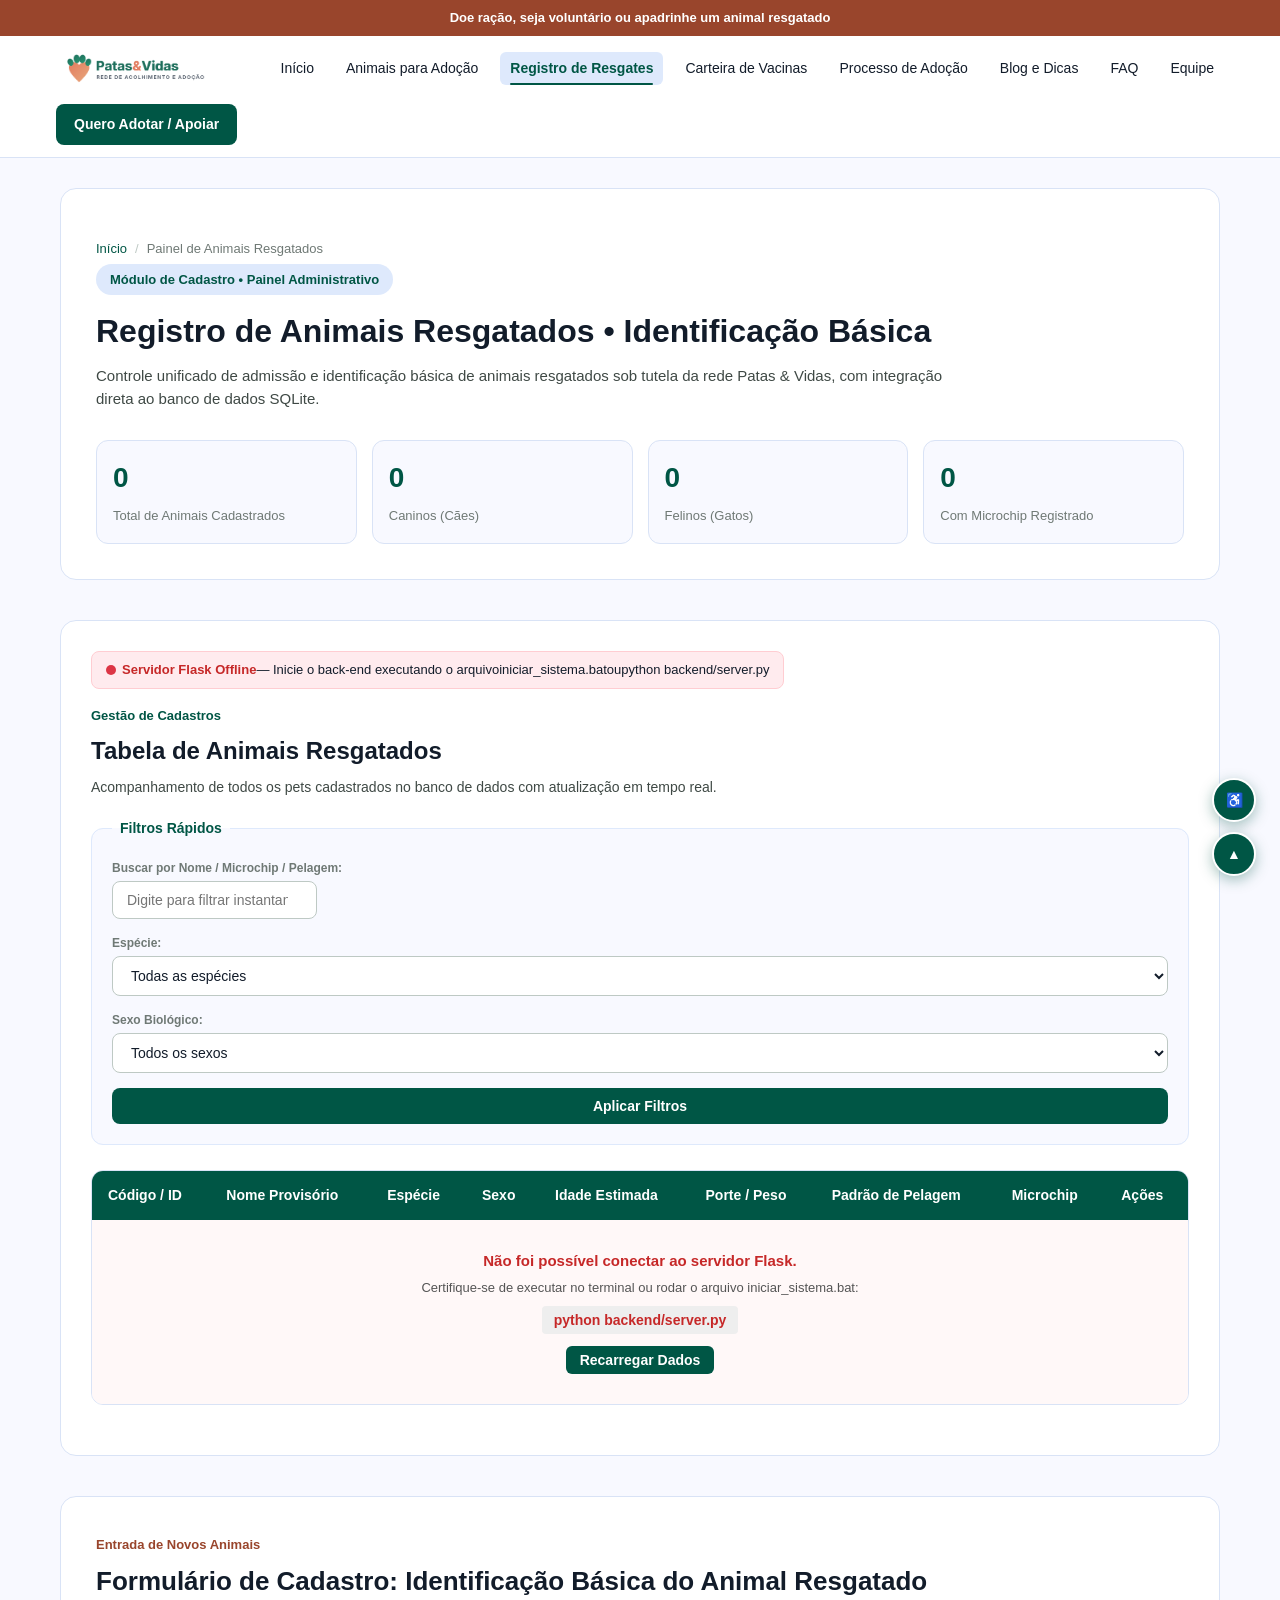
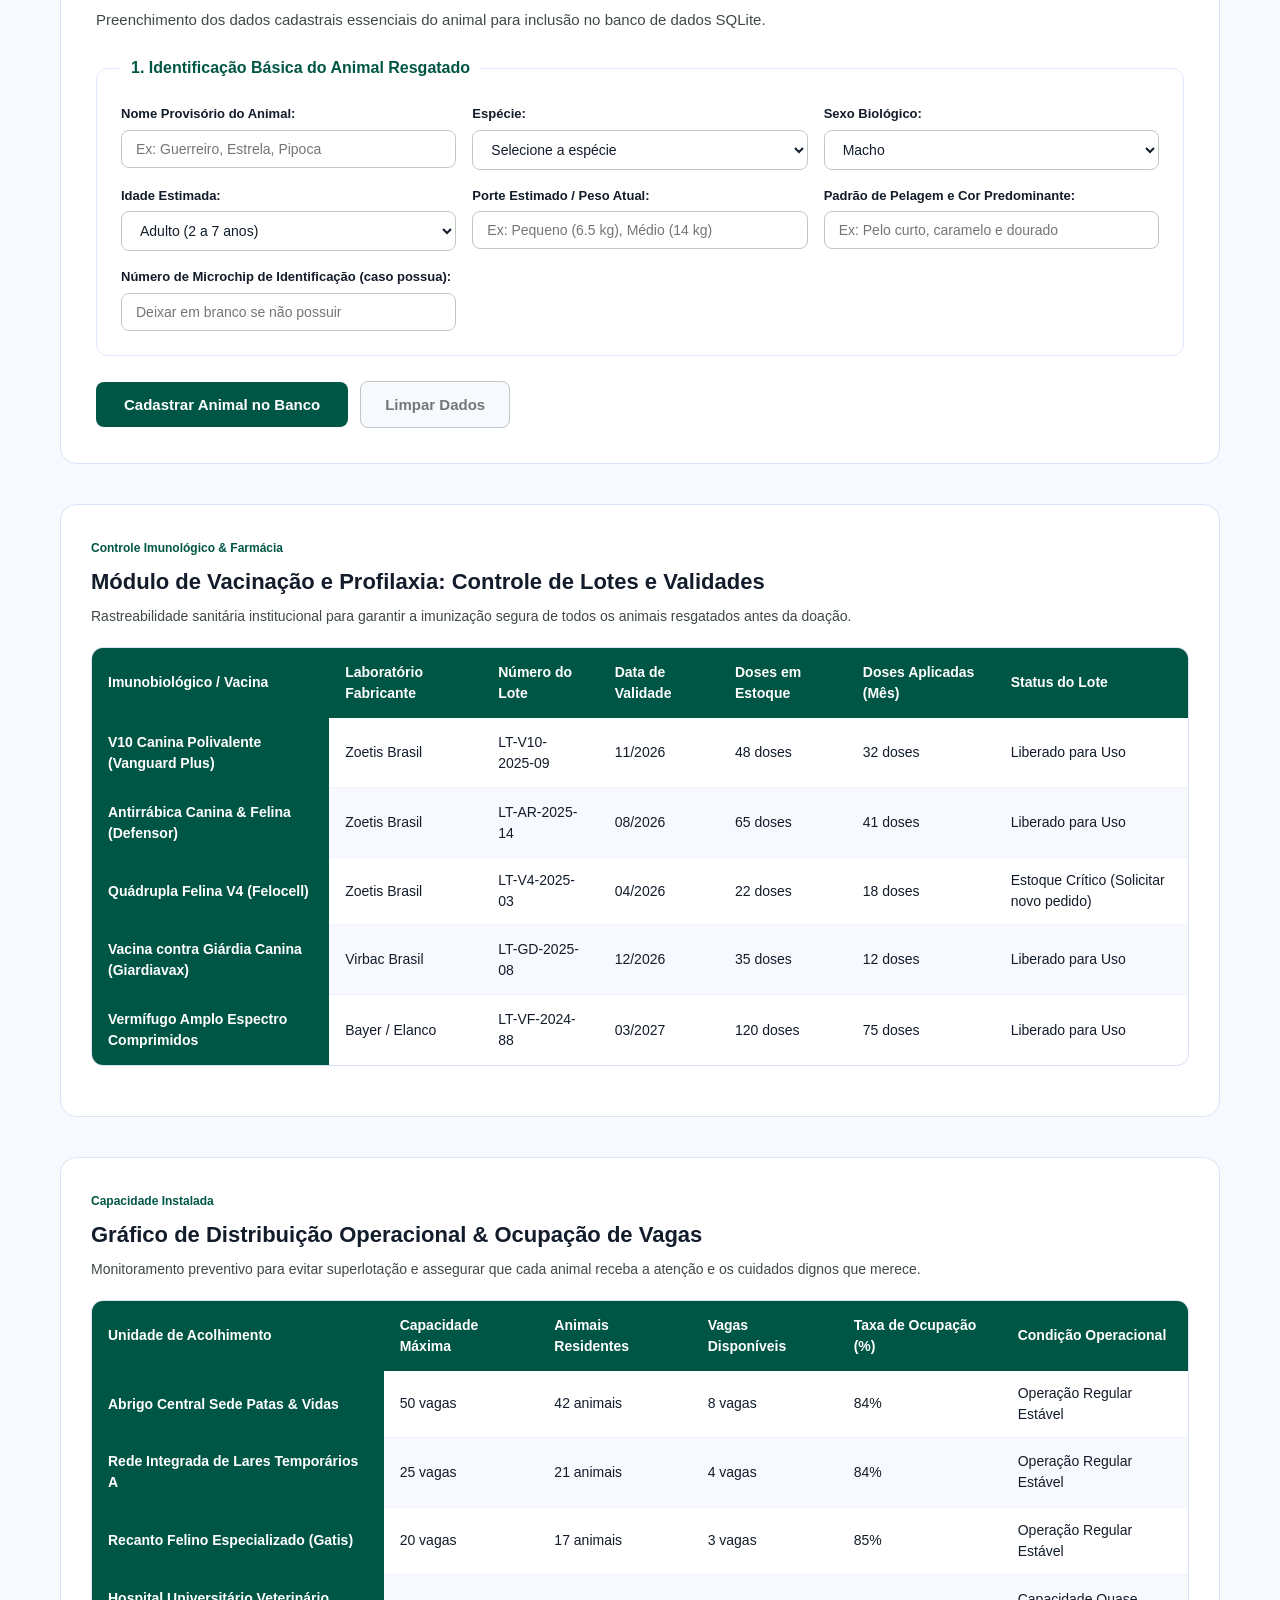
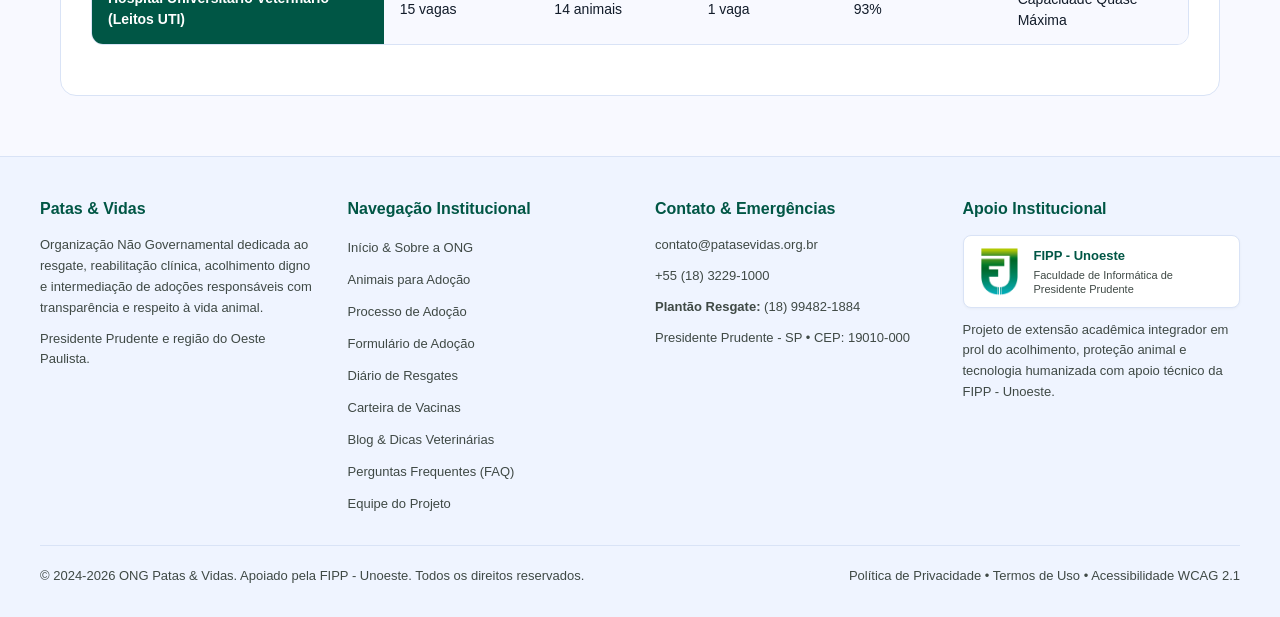
==== frontend/pages/registro.html @ e4a13ff6 "first commit" ====
<!DOCTYPE html>
<html lang="pt-br">
<head>
    <meta charset="UTF-8">
    <meta name="viewport" content="width=device-width, initial-scale=1.0">
    <title>Patas & Vidas - Registro de Animais Resgatados</title>
    <meta name="description" content="Painel de controle e cadastro de identificação básica de animais resgatados.">
    <meta name="authors" content="Gabryel Gomes Cerqueira - Murilo Lemos Marques de Souza - Alexander Kenji Kurata Leirião - Pedro Henrique Andrade Santos">
    <link rel="icon" type="image/svg+xml" href="../assets/img/svg/favicon.svg">
    <link rel="stylesheet" href="../global.css">
    <link rel="stylesheet" href="../styles/registro.css">
    <link rel="stylesheet" href="../styles/interativo.css">
</head>
<body>
    <header>
        <div>
            <p>Doe ração, seja voluntário ou apadrinhe um animal resgatado</p>
        </div>
        <nav>
            <a href="../principal.html">
                <img src="../assets/img/logo.png" alt="Patas & Vidas">
            </a>
            <ul>
                <li><a href="../principal.html">Início</a></li>
                <li><a href="adocao.html">Animais para Adoção</a></li>
                <li><a href="registro.html">Registro de Resgates</a></li>
                <li><a href="carteiravacina.html">Carteira de Vacinas</a></li>
                <li><a href="processoadocao.html">Processo de Adoção</a></li>
                <li><a href="blogdicas.html">Blog e Dicas</a></li>
                <li><a href="FAQ.html">FAQ</a></li>
                <li><a href="equipe.html">Equipe</a></li>
            </ul>
            <a href="queradotar.html">Quero Adotar / Apoiar</a>
        </nav>
    </header>

    <main>
        <section class="hero-registro">
            <nav aria-label="Migalhas de pão">
                <ol>
                    <li><a href="../principal.html">Início</a></li>
                    <li aria-current="page">Painel de Animais Resgatados</li>
                </ol>
            </nav>
            <span>Módulo de Cadastro • Painel Administrativo</span>
            <h1>Registro de Animais Resgatados • Identificação Básica</h1>
            <p>Controle unificado de admissão e identificação básica de animais resgatados sob tutela da rede Patas &amp; Vidas, com integração direta ao banco de dados SQLite.</p>

            <div>
                <div>
                    <strong id="contador-total-animais">0</strong>
                    <span>Total de Animais Cadastrados</span>
                </div>
                <div>
                    <strong id="contador-caninos">0</strong>
                    <span>Caninos (Cães)</span>
                </div>
                <div>
                    <strong id="contador-felinos">0</strong>
                    <span>Felinos (Gatos)</span>
                </div>
                <div>
                    <strong id="contador-microchipados">0</strong>
                    <span>Com Microchip Registrado</span>
                </div>
            </div>
        </section>

        <section class="tabela-controle-animais">
            <div id="status-servidor-info" style="display:inline-flex; align-items:center; border:1px solid #d9e3f6; background:#f8f9ff; padding:8px 14px; border-radius:8px; font-size:13px; margin-bottom:14px;">
                <span style="display:inline-block; width:10px; height:10px; border-radius:50%; background:#f0ad4e; margin-right:6px;"></span>
                Conectando ao servidor Flask (http://127.0.0.1:8000)...
            </div>
            <br>
            <span>Gestão de Cadastros</span>
            <h2>Tabela de Animais Resgatados</h2>
            <p>Acompanhamento de todos os pets cadastrados no banco de dados com atualização em tempo real.</p>

            <form action="#" method="get" onsubmit="return false;">
                <fieldset>
                    <legend>Filtros Rápidos</legend>

                    <div>
                        <label for="busca-rapida-tabela">Buscar por Nome / Microchip / Pelagem:</label>
                        <input type="search" id="busca-rapida-tabela" placeholder="Digite para filtrar instantaneamente...">
                    </div>

                    <div>
                        <label for="filtro-especie-registro">Espécie:</label>
                        <select id="filtro-especie-registro" name="especie">
                            <option value="">Todas as espécies</option>
                            <option value="canino">Caninos</option>
                            <option value="felino">Felinos</option>
                            <option value="outra">Outras espécies</option>
                        </select>
                    </div>

                    <div>
                        <label for="filtro-sexo-registro">Sexo Biológico:</label>
                        <select id="filtro-sexo-registro" name="sexo">
                            <option value="">Todos os sexos</option>
                            <option value="macho">Macho</option>
                            <option value="femea">Fêmea</option>
                            <option value="indeterminado">Indeterminado</option>
                        </select>
                    </div>

                    <button type="submit" id="btn-aplicar-filtros">Aplicar Filtros</button>
                </fieldset>
            </form>

            <div class="tabela-container">
                <table>
                    <caption>Lista de Animais Resgatados - Tabela animais</caption>
                    <thead>
                        <tr>
                            <th scope="col">Código / ID</th>
                            <th scope="col">Nome Provisório</th>
                            <th scope="col">Espécie</th>
                            <th scope="col">Sexo</th>
                            <th scope="col">Idade Estimada</th>
                            <th scope="col">Porte / Peso</th>
                            <th scope="col">Padrão de Pelagem</th>
                            <th scope="col">Microchip</th>
                            <th scope="col">Ações</th>
                        </tr>
                    </thead>
                    <tbody id="tabela-animais-corpo">
                        <tr class="linha-vazia">
                            <td colspan="9" style="text-align: center; padding: 24px; color: #6f7975;">
                                Carregando dados do banco de dados SQLite...
                            </td>
                        </tr>
                    </tbody>
                </table>
            </div>
        </section>

        <section class="formulario-admissao-resgate">
            <span>Entrada de Novos Animais</span>
            <h2 id="titulo-formulario">Formulário de Cadastro: Identificação Básica do Animal Resgatado</h2>
            <p id="subtitulo-formulario">Preenchimento dos dados cadastrais essenciais do animal para inclusão no banco de dados SQLite.</p>

            <form id="form-resgate" action="#" method="post">
                <input type="hidden" id="resgate-id-edicao" name="id_edicao" value="">
                <fieldset>
                    <legend>1. Identificação Básica do Animal Resgatado</legend>

                    <div>
                        <label for="resgate-nome-provisorio">Nome Provisório do Animal:</label>
                        <input type="text" id="resgate-nome-provisorio" name="nome_provisorio" placeholder="Ex: Guerreiro, Estrela, Pipoca" required>
                    </div>

                    <div>
                        <label for="resgate-especie">Espécie:</label>
                        <select id="resgate-especie" name="especie" required>
                            <option value="">Selecione a espécie</option>
                            <option value="canino">Canina (Cão)</option>
                            <option value="felino">Felina (Gato)</option>
                            <option value="outra">Outra espécie silvestre/exótica</option>
                        </select>
                    </div>

                    <div>
                        <label for="resgate-sexo">Sexo Biológico:</label>
                        <select id="resgate-sexo" name="sexo" required>
                            <option value="macho">Macho</option>
                            <option value="femea">Fêmea</option>
                            <option value="indeterminado">Indeterminado (Avaliação pendente)</option>
                        </select>
                    </div>

                    <div>
                        <label for="resgate-idade-estimada">Idade Estimada:</label>
                        <select id="resgate-idade-estimada" name="idade_estimada" required>
                            <option value="lactente">Lactente / Neonato (0 a 2 meses)</option>
                            <option value="filhote">Filhote (2 a 6 meses)</option>
                            <option value="jovem">Jovem (6 meses a 1 ano e meio)</option>
                            <option value="adulto" selected>Adulto (2 a 7 anos)</option>
                            <option value="idoso">Idoso / Geriátrico (8 anos ou mais)</option>
                        </select>
                    </div>

                    <div>
                        <label for="resgate-porte">Porte Estimado / Peso Atual:</label>
                        <input type="text" id="resgate-porte" name="porte_peso" placeholder="Ex: Pequeno (6.5 kg), Médio (14 kg)" required>
                    </div>

                    <div>
                        <label for="resgate-pelagem">Padrão de Pelagem e Cor Predominante:</label>
                        <input type="text" id="resgate-pelagem" name="pelagem" placeholder="Ex: Pelo curto, caramelo e dourado" required>
                    </div>

                    <div>
                        <label for="resgate-microchip">Número de Microchip de Identificação (caso possua):</label>
                        <input type="text" id="resgate-microchip" name="microchip" placeholder="Deixar em branco se não possuir">
                    </div>
                </fieldset>

                <div class="botoes-formulario" style="display: flex; gap: 12px; align-items: center; flex-wrap: wrap; margin-top: 20px;">
                    <button type="submit" id="btn-submit-resgate">Cadastrar Animal no Banco</button>
                    <button type="reset" id="btn-limpar-resgate">Limpar Dados</button>
                    <button type="button" id="btn-cancelar-edicao" style="display: none; background: #c62828; color: #fff; border: none; padding: 10px 18px; border-radius: 6px; font-weight: 600; cursor: pointer;">Cancelar Alteração</button>
                </div>
            </form>
        </section>

        <section class="modulo-vacinacao-lotes">
            <span>Controle Imunológico &amp; Farmácia</span>
            <h2>Módulo de Vacinação e Profilaxia: Controle de Lotes e Validades</h2>
            <p>Rastreabilidade sanitária institucional para garantir a imunização segura de todos os animais resgatados antes da doação.</p>

            <div class="tabela-container">
                <table>
                    <caption>Inventário de Vacinas e Imunobiológicos em Estoque</caption>
                    <thead>
                        <tr>
                            <th scope="col">Imunobiológico / Vacina</th>
                            <th scope="col">Laboratório Fabricante</th>
                            <th scope="col">Número do Lote</th>
                            <th scope="col">Data de Validade</th>
                            <th scope="col">Doses em Estoque</th>
                            <th scope="col">Doses Aplicadas (Mês)</th>
                            <th scope="col">Status do Lote</th>
                        </tr>
                    </thead>
                    <tbody>
                        <tr>
                            <th scope="row">V10 Canina Polivalente (Vanguard Plus)</th>
                            <td>Zoetis Brasil</td>
                            <td>LT-V10-2025-09</td>
                            <td>11/2026</td>
                            <td>48 doses</td>
                            <td>32 doses</td>
                            <td>Liberado para Uso</td>
                        </tr>
                        <tr>
                            <th scope="row">Antirrábica Canina &amp; Felina (Defensor)</th>
                            <td>Zoetis Brasil</td>
                            <td>LT-AR-2025-14</td>
                            <td>08/2026</td>
                            <td>65 doses</td>
                            <td>41 doses</td>
                            <td>Liberado para Uso</td>
                        </tr>
                        <tr>
                            <th scope="row">Quádrupla Felina V4 (Felocell)</th>
                            <td>Zoetis Brasil</td>
                            <td>LT-V4-2025-03</td>
                            <td>04/2026</td>
                            <td>22 doses</td>
                            <td>18 doses</td>
                            <td>Estoque Crítico (Solicitar novo pedido)</td>
                        </tr>
                        <tr>
                            <th scope="row">Vacina contra Giárdia Canina (Giardiavax)</th>
                            <td>Virbac Brasil</td>
                            <td>LT-GD-2025-08</td>
                            <td>12/2026</td>
                            <td>35 doses</td>
                            <td>12 doses</td>
                            <td>Liberado para Uso</td>
                        </tr>
                        <tr>
                            <th scope="row">Vermífugo Amplo Espectro Comprimidos</th>
                            <td>Bayer / Elanco</td>
                            <td>LT-VF-2024-88</td>
                            <td>03/2027</td>
                            <td>120 doses</td>
                            <td>75 doses</td>
                            <td>Liberado para Uso</td>
                        </tr>
                    </tbody>
                </table>
            </div>
        </section>

        <section class="distribuicao-operacional">
            <span>Capacidade Instalada</span>
            <h2>Gráfico de Distribuição Operacional &amp; Ocupação de Vagas</h2>
            <p>Monitoramento preventivo para evitar superlotação e assegurar que cada animal receba a atenção e os cuidados dignos que merece.</p>

            <div class="tabela-container">
                <table>
                    <caption>Taxa de Ocupação por Unidade de Acolhimento</caption>
                    <thead>
                        <tr>
                            <th scope="col">Unidade de Acolhimento</th>
                            <th scope="col">Capacidade Máxima</th>
                            <th scope="col">Animais Residentes</th>
                            <th scope="col">Vagas Disponíveis</th>
                            <th scope="col">Taxa de Ocupação (%)</th>
                            <th scope="col">Condição Operacional</th>
                        </tr>
                    </thead>
                    <tbody>
                        <tr>
                            <th scope="row">Abrigo Central Sede Patas &amp; Vidas</th>
                            <td>50 vagas</td>
                            <td>42 animais</td>
                            <td>8 vagas</td>
                            <td>84%</td>
                            <td>Operação Regular Estável</td>
                        </tr>
                        <tr>
                            <th scope="row">Rede Integrada de Lares Temporários A</th>
                            <td>25 vagas</td>
                            <td>21 animais</td>
                            <td>4 vagas</td>
                            <td>84%</td>
                            <td>Operação Regular Estável</td>
                        </tr>
                        <tr>
                            <th scope="row">Recanto Felino Especializado (Gatis)</th>
                            <td>20 vagas</td>
                            <td>17 animais</td>
                            <td>3 vagas</td>
                            <td>85%</td>
                            <td>Operação Regular Estável</td>
                        </tr>
                        <tr>
                            <th scope="row">Hospital Universitário Veterinário (Leitos UTI)</th>
                            <td>15 vagas</td>
                            <td>14 animais</td>
                            <td>1 vaga</td>
                            <td>93%</td>
                            <td>Capacidade Quase Máxima</td>
                        </tr>
                    </tbody>
                </table>
            </div>
        </section>
    </main>

    <footer>
        <div>
            <div>
                <h3>Patas &amp; Vidas</h3>
                <p>Organização Não Governamental dedicada ao resgate, reabilitação clínica, acolhimento digno e intermediação de adoções responsáveis com transparência e respeito à vida animal.</p>
                <p>Presidente Prudente e região do Oeste Paulista.</p>
            </div>

            <div>
                <h4>Navegação Institucional</h4>
                <ul>
                    <li><a href="../principal.html">Início &amp; Sobre a ONG</a></li>
                    <li><a href="adocao.html">Animais para Adoção</a></li>
                    <li><a href="processoadocao.html">Processo de Adoção</a></li>
                    <li><a href="queradotar.html">Formulário de Adoção</a></li>
                    <li><a href="registro.html">Diário de Resgates</a></li>
                    <li><a href="carteiravacina.html">Carteira de Vacinas</a></li>
                    <li><a href="blogdicas.html">Blog &amp; Dicas Veterinárias</a></li>
                    <li><a href="FAQ.html">Perguntas Frequentes (FAQ)</a></li>
                    <li><a href="equipe.html">Equipe do Projeto</a></li>
                </ul>
            </div>

            <div>
                <h4>Contato &amp; Emergências</h4>
                <address>
                    <p><a href="mailto:contato@patasevidas.org.br">contato@patasevidas.org.br</a></p>
                    <p><a href="tel:+551832291000">+55 (18) 3229-1000</a></p>
                    <p><strong>Plantão Resgate:</strong> (18) 99482-1884</p>
                    <p>Presidente Prudente - SP • CEP: 19010-000</p>
                </address>
            </div>

            <div>
                <h4>Apoio Institucional</h4>
                <div class="footer-apoio">
                    <img src="../assets/img/fipp.png" alt="Logo FIPP - Unoeste" class="logo-fipp-footer">
                    <div class="footer-apoio-texto">
                        <strong>FIPP - Unoeste</strong>
                        <span>Faculdade de Informática de Presidente Prudente</span>
                    </div>
                </div>
                <p>Projeto de extensão acadêmica integrador em prol do acolhimento, proteção animal e tecnologia humanizada com apoio técnico da FIPP - Unoeste.</p>
            </div>
        </div>

        <div>
            <p>&copy; 2024-2026 ONG Patas &amp; Vidas. Apoiado pela FIPP - Unoeste. Todos os direitos reservados.</p>
            <p>Política de Privacidade • Termos de Uso • Acessibilidade WCAG 2.1</p>
        </div>
    </footer>

    <script src="../js/db.js"></script>
    <script src="../js/ui.js"></script>
    <script src="../js/main.js"></script>
    <script src="../js/registro.js"></script>
</body>
</html>
---- frontend/global.css ----
* {
  margin: 0;
  padding: 0;
  box-sizing: border-box;
  font-family: 'Plus Jakarta Sans', 'Inter', Arial, sans-serif;
}

body {
  background-color: #f8f9ff;
  color: #121c2a;
  line-height: 1.5;
  width: 100%;
  overflow-x: hidden;
}

img {
  max-width: 100%;
  height: auto;
  display: block;
}

a {
  color: #005645;
  text-decoration: none;
}

a:hover {
  text-decoration: underline;
}

.container {
  width: 100%;
  max-width: 1200px;
  margin: 0 auto;
  padding: 0 16px;
}

.aviso-topo, .racaoinicio, body > header > div:first-child {
  background-color: #99452c;
  color: #ffffff;
  text-align: center;
  padding: 8px 16px;
  font-size: 13px;
  font-weight: 600;
  width: 100%;
}

body > header {
  background-color: #ffffff;
  border-bottom: 1px solid #d9e3f6;
  width: 100%;
  position: relative;
  z-index: 50;
}

body > header nav, body > header .menu, .navegacao {
  display: flex;
  align-items: center;
  justify-content: space-between;
  width: 100%;
  max-width: 1200px;
  margin: 0 auto;
  padding: 12px 16px;
  gap: 15px;
  flex-wrap: wrap;
}

body > header img, .logo {
  max-height: 42px;
  width: auto;
  object-fit: contain;
}

body > header ul, body > header ol, .menu-lista {
  display: flex;
  list-style: none;
  gap: 12px;
  align-items: center;
  flex-wrap: wrap;
}

body > header ul li a, body > header ol li a, .menu-item {
  color: #121c2a;
  font-size: 14px;
  font-weight: 500;
  padding: 6px 10px;
  border-radius: 6px;
  display: inline-block;
}

body > header ul li a:hover, body > header ol li a:hover {
  color: #005645;
  text-decoration: none;
  background-color: #eff4ff;
}

body > header nav > a:last-child, .botao-destaque {
  background-color: #005645;
  color: #ffffff;
  padding: 10px 18px;
  border-radius: 8px;
  font-weight: 600;
  font-size: 14px;
  text-decoration: none;
  display: inline-block;
  white-space: nowrap;
}

body > header nav > a:last-child:hover, .botao-destaque:hover {
  background-color: #1e6f5c;
  text-decoration: none;
}

article header, section header {
  position: static;
  background: transparent;
  border: none;
  padding: 0;
  margin: 0 0 10px 0;
  z-index: auto;
}

nav[aria-label="Migalhas de pão"], .migalhas {
  padding: 15px 0 5px 0;
  width: 100%;
}

nav[aria-label="Migalhas de pão"] ol, .migalhas ol {
  display: flex;
  flex-wrap: wrap;
  list-style: none;
  gap: 8px;
  font-size: 13px;
  color: #6f7975;
}

nav[aria-label="Migalhas de pão"] li+li::before, .migalhas li+li::before {
  content: "/";
  margin-right: 8px;
  color: #bec9c4;
}

.botao, button {
  background-color: #005645;
  color: #ffffff;
  border: none;
  padding: 10px 20px;
  border-radius: 8px;
  font-size: 14px;
  font-weight: 600;
  cursor: pointer;
  text-decoration: none;
  display: inline-flex;
  align-items: center;
  justify-content: center;
  gap: 8px;
  max-width: 100%;
}

.botao:hover, button:hover {
  background-color: #1e6f5c;
  text-decoration: none;
}

.botao-laranja {
  background-color: #99452c;
  color: #ffffff;
}

.botao-laranja:hover {
  background-color: #762b14;
}

.botao-claro {
  background-color: #ffffff;
  color: #005645;
  border: 1px solid #005645;
}

.botao-claro:hover {
  background-color: #eff4ff;
}

.tag, .selo {
  display: inline-block;
  padding: 4px 10px;
  border-radius: 9999px;
  font-size: 12px;
  font-weight: 600;
}

.tag-verde {
  background-color: #a5f2d9;
  color: #002019;
}

.tag-laranja {
  background-color: #ffdbd1;
  color: #3b0900;
}

.tag-azul {
  background-color: #e6eeff;
  color: #121c2a;
}

.tag-cinza {
  background-color: #dee9fc;
  color: #121c2a;
}

.card {
  background-color: #ffffff;
  border: 1px solid #d9e3f6;
  border-radius: 12px;
  padding: 20px;
  width: 100%;
  max-width: 100%;
}

.grade {
  display: grid;
  grid-template-columns: repeat(auto-fit, minmax(280px, 1fr));
  gap: 20px;
  width: 100%;
}

.campo {
  display: flex;
  flex-direction: column;
  gap: 6px;
  margin-bottom: 16px;
  width: 100%;
}

.campo label {
  font-size: 14px;
  font-weight: 600;
  color: #121c2a;
}

.campo input, .campo select, .campo textarea, input[type="text"], input[type="email"], input[type="tel"], input[type="search"], select, textarea {
  padding: 10px 14px;
  border: 1px solid #bec9c4;
  border-radius: 8px;
  font-size: 14px;
  background-color: #ffffff;
  color: #121c2a;
  outline: none;
  max-width: 100%;
  box-sizing: border-box;
}

input:focus, select:focus, textarea:focus {
  border-color: #005645;
  box-shadow: 0 0 0 2px rgba(0, 86, 69, 0.2);
}

.tabela-container {
  overflow-x: auto;
  -webkit-overflow-scrolling: touch;
  margin: 20px 0;
  border: 1px solid #d9e3f6;
  border-radius: 12px;
  background-color: #ffffff;
  width: 100%;
  max-width: 100%;
}

table {
  width: 100%;
  border-collapse: collapse;
  text-align: left;
  font-size: 14px;
  min-width: 600px;
}

th {
  background-color: #005645;
  color: #ffffff;
  padding: 14px 16px;
  font-weight: 600;
}

td {
  padding: 12px 16px;
  border-bottom: 1px solid #eff4ff;
}

tr:last-child td {
  border-bottom: none;
}

tr:nth-child(even) td {
  background-color: #f8f9ff;
}

footer {
  background-color: #eff4ff;
  border-top: 1px solid #d9e3f6;
  padding: 40px 16px 20px;
  margin-top: 60px;
  color: #121c2a;
  width: 100%;
}

footer > div:first-child {
  display: flex;
  justify-content: space-between;
  flex-wrap: wrap;
  gap: 30px;
  max-width: 1200px;
  margin: 0 auto;
}

footer > div > div {
  flex: 1 1 240px;
  min-width: 240px;
}

footer h3, footer h4 {
  color: #005645;
  margin-bottom: 14px;
  font-size: 16px;
}

footer p {
  font-size: 13px;
  color: #3f4945;
  line-height: 1.6;
  margin-bottom: 10px;
}

footer ul {
  list-style: none;
  display: flex;
  flex-direction: column;
  gap: 8px;
}

footer a {
  color: #3f4945;
  text-decoration: none;
  font-size: 13px;
}

footer a:hover {
  color: #005645;
  text-decoration: underline;
}

footer address {
  font-style: normal;
}

footer form {
  display: flex;
  flex-direction: column;
  gap: 8px;
}

footer form input[type="email"] {
  width: 100%;
}

footer > div:last-child {
  max-width: 1200px;
  margin: 30px auto 0;
  padding-top: 20px;
  border-top: 1px solid #d9e3f6;
  text-align: center;
  font-size: 12px;
  color: #6f7975;
  display: flex;
  justify-content: space-between;
  flex-wrap: wrap;
  gap: 10px;
}

.footer-apoio {
  display: flex;
  align-items: center;
  gap: 12px;
  background-color: #ffffff;
  padding: 10px 14px;
  border-radius: 8px;
  border: 1px solid #d9e3f6;
  margin-bottom: 12px;
  box-shadow: 0 1px 3px rgba(0, 0, 0, 0.04);
}

.logo-fipp-footer {
  width: 44px;
  height: auto;
  max-height: 48px;
  object-fit: contain;
  flex-shrink: 0;
}

.footer-apoio-texto {
  display: flex;
  flex-direction: column;
  gap: 2px;
}

.footer-apoio-texto strong {
  color: #005645;
  font-size: 13px;
}

.footer-apoio-texto span {
  font-size: 11px;
  color: #3f4945;
  line-height: 1.3;
}

@media (max-width: 768px) {

  body > header nav,
  body > header .menu,
  .navegacao {
    flex-direction: column;
    align-items: center;
    gap: 12px;
    padding: 14px 16px;
  }

  body > header ul,
  body > header ol,
  .menu-lista {
    justify-content: center;
    gap: 6px 8px;
    width: 100%;
  }

  body > header ul li a,
  body > header ol li a,
  .menu-item {
    font-size: 13px;
    padding: 6px 10px;
    text-align: center;
  }

  body > header nav > a:last-child,
  .botao-destaque {
    width: 100%;
    text-align: center;
    margin-top: 4px;
  }

  footer {
    padding: 30px 16px 20px;
    margin-top: 40px;
  }

  footer > div:first-child {
    flex-direction: column;
    gap: 25px;
  }

  footer > div > div {
    min-width: 100%;
  }

  footer > div:last-child {
    flex-direction: column;
    align-items: center;
    text-align: center;
    gap: 8px;
  }
}

@media (max-width: 480px) {

  .aviso-topo,
  .racaoinicio,
  body > header > div:first-child {
    font-size: 11px;
    padding: 6px 10px;
    line-height: 1.3;
  }

  body > header ul,
  body > header ol,
  .menu-lista {
    gap: 4px;
  }

  body > header ul li a,
  body > header ol li a,
  .menu-item {
    font-size: 12px;
    padding: 5px 8px;
  }

  .container {
    padding: 0 12px;
  }

  .card {
    padding: 16px;
  }

  .grade {
    grid-template-columns: 1fr;
    gap: 16px;
  }

  .campo input,
  .campo select,
  .campo textarea {
    font-size: 14px;
    padding: 10px 12px;
  }

  .footer-apoio {
    flex-direction: column;
    text-align: center;
    align-items: center;
  }
}
---- frontend/styles/registro.css ----
@import "../global.css";

main {
  max-width: 1200px;
  margin: 30px auto;
  padding: 0 20px;
}

.hero-registro {
  background-color: #ffffff;
  border: 1px solid #d9e3f6;
  border-radius: 16px;
  padding: 35px;
  margin-bottom: 40px;
}

.hero-registro > span {
  display: inline-block;
  background-color: #dee9fc;
  color: #005645;
  padding: 6px 14px;
  border-radius: 9999px;
  font-size: 13px;
  font-weight: 600;
  margin-bottom: 12px;
}

.hero-registro h1 {
  font-size: 32px;
  color: #121c2a;
  margin-bottom: 10px;
}

.hero-registro > p {
  color: #3f4945;
  font-size: 15px;
  max-width: 850px;
  margin-bottom: 30px;
}

.hero-registro > div {
  display: grid;
  grid-template-columns: repeat(auto-fit, minmax(200px, 1fr));
  gap: 15px;
}

.hero-registro > div > div {
  background-color: #f8f9ff;
  border: 1px solid #d9e3f6;
  border-radius: 12px;
  padding: 16px;
}

.hero-registro > div strong {
  display: block;
  font-size: 28px;
  color: #005645;
  margin-bottom: 4px;
}

.hero-registro > div span {
  font-size: 13px;
  color: #6f7975;
  font-weight: 500;
}

.tabela-controle-animais {
  background-color: #ffffff;
  border: 1px solid #d9e3f6;
  border-radius: 16px;
  padding: 30px;
  margin-bottom: 40px;
}

.tabela-controle-animais > span {
  color: #005645;
  font-size: 13px;
  font-weight: 700;
}

.tabela-controle-animais > h2 {
  font-size: 24px;
  color: #121c2a;
  margin: 6px 0 8px 0;
}

.tabela-controle-animais > p {
  color: #3f4945;
  font-size: 14px;
  margin-bottom: 20px;
}

.tabela-controle-animais fieldset {
  background-color: #f8f9ff;
  border: 1px solid #dee9fc;
  border-radius: 12px;
  padding: 20px;
  display: grid;
  grid-template-columns: repeat(auto-fit, minmax(200px, 1fr)) auto;
  gap: 15px;
  align-items: flex-end;
  margin-bottom: 25px;
}

.tabela-controle-animais legend {
  font-size: 14px;
  font-weight: 700;
  color: #005645;
  padding: 0 8px;
}

.tabela-controle-animais label {
  font-size: 12px;
  font-weight: 600;
  color: #6f7975;
  margin-bottom: 4px;
  display: block;
}

.tabela-controle-animais select {
  width: 100%;
}

.tabela-controle-animais caption {
  display: none;
}

.tabela-controle-animais a {
  background-color: #eff4ff;
  color: #005645;
  padding: 6px 12px;
  border-radius: 6px;
  font-size: 12px;
  font-weight: 600;
  display: inline-block;
}

.tabela-controle-animais a:hover {
  background-color: #005645;
  color: #ffffff;
  text-decoration: none;
}

.btn-acao-editar:hover {
  filter: brightness(0.9);
  transform: translateY(-1px);
}

.btn-acao-excluir:hover {
  filter: brightness(0.85);
  transform: translateY(-1px);
}

.formulario-admissao-resgate {
  background-color: #ffffff;
  border: 1px solid #d9e3f6;
  border-radius: 16px;
  padding: 35px;
  margin-bottom: 40px;
}

.formulario-admissao-resgate > span {
  color: #99452c;
  font-size: 13px;
  font-weight: 700;
}

.formulario-admissao-resgate > h2 {
  font-size: 26px;
  color: #121c2a;
  margin: 6px 0 8px 0;
}

.formulario-admissao-resgate > p {
  color: #3f4945;
  font-size: 15px;
  margin-bottom: 25px;
}

.formulario-admissao-resgate fieldset {
  border: 1px solid #dee9fc;
  border-radius: 12px;
  padding: 24px;
  margin-bottom: 25px;
  display: grid;
  grid-template-columns: repeat(auto-fit, minmax(260px, 1fr));
  gap: 16px;
}

.formulario-admissao-resgate legend {
  font-size: 16px;
  font-weight: 700;
  color: #005645;
  padding: 0 10px;
}

.formulario-admissao-resgate label {
  display: block;
  font-size: 13px;
  font-weight: 600;
  color: #121c2a;
  margin-bottom: 6px;
}

.formulario-admissao-resgate input,
.formulario-admissao-resgate select,
.formulario-admissao-resgate textarea {
  width: 100%;
}

.formulario-admissao-resgate textarea {
  grid-column: 1 / -1;
}

.formulario-admissao-resgate form > div:last-child {
  display: flex;
  gap: 12px;
  margin-top: 10px;
}

.formulario-admissao-resgate button[type="submit"] {
  background-color: #005645;
  color: #ffffff;
  padding: 14px 28px;
  font-size: 15px;
  border-radius: 8px;
}

.formulario-admissao-resgate button[type="submit"]:hover {
  background-color: #1e6f5c;
}

.formulario-admissao-resgate button[type="reset"] {
  background-color: #f8f9ff;
  color: #6f7975;
  border: 1px solid #bec9c4;
  padding: 14px 24px;
  font-size: 15px;
  border-radius: 8px;
}

.formulario-admissao-resgate button[type="reset"]:hover {
  background-color: #dee9fc;
}

.modulo-vacinacao-lotes,
.distribuicao-operacional {
  background-color: #ffffff;
  border: 1px solid #d9e3f6;
  border-radius: 16px;
  padding: 30px;
  margin-bottom: 40px;
}

.modulo-vacinacao-lotes > span,
.distribuicao-operacional > span {
  font-size: 12px;
  color: #005645;
  font-weight: 700;
}

.modulo-vacinacao-lotes > h2,
.distribuicao-operacional > h2 {
  font-size: 22px;
  color: #121c2a;
  margin: 6px 0 8px 0;
}

.modulo-vacinacao-lotes > p,
.distribuicao-operacional > p {
  font-size: 14px;
  color: #3f4945;
  margin-bottom: 20px;
}

.modulo-vacinacao-lotes caption,
.distribuicao-operacional caption {
  display: none;
}

@media (max-width: 768px) {
  main {
    padding: 0 16px;
  }

  .hero-registro,
  .tabela-controle-animais,
  .formulario-admissao-resgate,
  .modulo-vacinacao-lotes,
  .distribuicao-operacional {
    padding: 20px 16px;
    margin-bottom: 25px;
  }

  .tabela-controle-animais fieldset {
    grid-template-columns: 1fr;
  }

  .tabela-controle-animais fieldset button {
    width: 100%;
  }

  .formulario-admissao-resgate fieldset {
    grid-template-columns: 1fr;
    padding: 16px;
  }

  .formulario-admissao-resgate form > div:last-child {
    flex-direction: column;
    width: 100%;
  }

  .formulario-admissao-resgate button[type="submit"],
  .formulario-admissao-resgate button[type="reset"] {
    width: 100%;
    text-align: center;
  }
}

@media (max-width: 480px) {
  main {
    padding: 0 12px;
  }

  .hero-registro > div {
    grid-template-columns: 1fr;
  }

  .hero-registro h1 {
    font-size: 24px;
  }

  .formulario-admissao-resgate > h2 {
    font-size: 22px;
  }
}
---- frontend/styles/interativo.css ----
.barra-acessibilidade-fixa {
  position: fixed;
  bottom: 24px;
  right: 24px;
  display: flex;
  flex-direction: column;
  gap: 10px;
  z-index: 999;
}

.btn-acessibilidade-item {
  width: 44px;
  height: 44px;
  border-radius: 50%;
  background-color: #005645;
  color: #ffffff;
  border: 2px solid #ffffff;
  box-shadow: 0 4px 14px rgba(0, 86, 69, 0.35);
  display: flex;
  align-items: center;
  justify-content: center;
  cursor: pointer;
  font-weight: 700;
  font-size: 14px;
  transition: transform 0.2s ease, background-color 0.2s ease, box-shadow 0.2s ease;
  position: relative;
  text-decoration: none;
}

.btn-acessibilidade-item:hover,
.btn-acessibilidade-item:focus-visible {
  transform: translateY(-3px) scale(1.05);
  background-color: #1e6f5c;
  box-shadow: 0 6px 18px rgba(0, 86, 69, 0.45);
  outline: none;
}

.btn-acessibilidade-item[data-tooltip]::before {
  content: attr(data-tooltip);
  position: absolute;
  right: 52px;
  top: 50%;
  transform: translateY(-50%);
  background-color: #121c2a;
  color: #ffffff;
  padding: 6px 10px;
  border-radius: 6px;
  font-size: 12px;
  font-weight: 500;
  white-space: nowrap;
  opacity: 0;
  pointer-events: none;
  transition: opacity 0.2s ease;
  box-shadow: 0 2px 8px rgba(0,0,0,0.2);
}

.btn-acessibilidade-item:hover[data-tooltip]::before,
.btn-acessibilidade-item:focus-visible[data-tooltip]::before {
  opacity: 1;
}

#btn-voltar-topo {
  opacity: 0;
  visibility: hidden;
  transition: opacity 0.3s ease, visibility 0.3s ease, transform 0.2s ease;
}

#btn-voltar-topo.visivel {
  opacity: 1;
  visibility: visible;
}

.painel-acessibilidade-opcoes {
  display: none;
  position: absolute;
  bottom: 54px;
  right: 0;
  background-color: #ffffff;
  border: 1px solid #d9e3f6;
  border-radius: 12px;
  box-shadow: 0 10px 30px rgba(18, 28, 42, 0.15);
  padding: 12px;
  width: 220px;
  flex-direction: column;
  gap: 8px;
}

.painel-acessibilidade-opcoes.aberto {
  display: flex;
}

.btn-opcao-acessibilidade {
  background-color: #f8f9ff;
  color: #121c2a;
  border: 1px solid #d9e3f6;
  padding: 8px 12px;
  border-radius: 8px;
  font-size: 13px;
  font-weight: 600;
  text-align: left;
  cursor: pointer;
  display: flex;
  align-items: center;
  gap: 8px;
  transition: background-color 0.2s;
}

.btn-opcao-acessibilidade:hover {
  background-color: #dee9fc;
  color: #005645;
}

body.alto-contraste {
  background-color: #0d131a !important;
  color: #f8f9ff !important;
}

body.alto-contraste header,
body.alto-contraste footer,
body.alto-contraste .card-animal,
body.alto-contraste .card-impacto,
body.alto-contraste .card-passo,
body.alto-contraste .card-depoimento,
body.alto-contraste article,
body.alto-contraste section,
body.alto-contraste .card-flutuante,
body.alto-contraste .painel-acessibilidade-opcoes {
  background-color: #17202c !important;
  color: #f8f9ff !important;
  border-color: #3f4945 !important;
}

body.alto-contraste a {
  color: #89d5be !important;
}

body.alto-contraste h1,
body.alto-contraste h2,
body.alto-contraste h3,
body.alto-contraste h4 {
  color: #ffffff !important;
}

body.alto-contraste p,
body.alto-contraste span,
body.alto-contraste dd,
body.alto-contraste dt,
body.alto-contraste label {
  color: #dee9fc !important;
}

body.alto-contraste input,
body.alto-contraste select,
body.alto-contraste textarea {
  background-color: #212c3b !important;
  color: #ffffff !important;
  border-color: #6f7975 !important;
}

body.alto-contraste table,
body.alto-contraste th,
body.alto-contraste td {
  border-color: #3f4945 !important;
  color: #f8f9ff !important;
}

body.alto-contraste thead th {
  background-color: #212c3b !important;
}

.btn-menu-mobile {
  display: none;
  background: transparent;
  border: none;
  cursor: pointer;
  padding: 8px;
  color: #121c2a;
}

.btn-menu-mobile span {
  display: block;
  width: 24px;
  height: 2.5px;
  background-color: #005645;
  margin: 5px 0;
  border-radius: 2px;
  transition: transform 0.3s ease, opacity 0.3s ease;
}

.btn-menu-mobile.aberto span:nth-child(1) {
  transform: translateY(7.5px) rotate(45deg);
}

.btn-menu-mobile.aberto span:nth-child(2) {
  opacity: 0;
}

.btn-menu-mobile.aberto span:nth-child(3) {
  transform: translateY(-7.5px) rotate(-45deg);
}

body > header ul li a.nav-ativo {
  background-color: #dee9fc;
  color: #005645;
  font-weight: 700;
  position: relative;
}

body > header ul li a.nav-ativo::after {
  content: "";
  position: absolute;
  bottom: 0;
  left: 10px;
  right: 10px;
  height: 2px;
  background-color: #005645;
  border-radius: 2px;
}

@media (max-width: 900px) {
  .btn-menu-mobile {
    display: block;
  }

  body > header nav {
    position: relative;
  }

  body > header ul {
    display: none;
    flex-direction: column;
    width: 100%;
    background-color: #ffffff;
    border-top: 1px solid #d9e3f6;
    padding: 16px 0;
    gap: 8px;
    align-items: stretch;
  }

  body > header ul.menu-aberto {
    display: flex;
    animation: slideDown 0.25s ease-out;
  }

  body > header ul li a {
    display: block;
    padding: 10px 16px;
  }
}

@keyframes slideDown {
  from { opacity: 0; transform: translateY(-10px); }
  to { opacity: 1; transform: translateY(0); }
}

.toast-container {
  position: fixed;
  top: 20px;
  right: 20px;
  display: flex;
  flex-direction: column;
  gap: 12px;
  z-index: 9999;
  pointer-events: none;
  max-width: 380px;
  width: calc(100% - 40px);
}

.toast {
  pointer-events: auto;
  background-color: #ffffff;
  color: #121c2a;
  border-left: 5px solid #005645;
  border-radius: 8px;
  padding: 14px 18px;
  box-shadow: 0 10px 25px rgba(0,0,0,0.12);
  display: flex;
  align-items: flex-start;
  gap: 12px;
  animation: toastEntrada 0.35s cubic-bezier(0.16, 1, 0.3, 1);
  transition: opacity 0.3s ease, transform 0.3s ease;
  position: relative;
  overflow: hidden;
}

.toast.toast-sucesso {
  border-left-color: #005645;
}

.toast.toast-erro {
  border-left-color: #ba1a1a;
}

.toast.toast-alerta {
  border-left-color: #99452c;
}

.toast.toast-info {
  border-left-color: #1e6f5c;
}

.toast-icone {
  font-size: 18px;
  line-height: 1;
}

.toast-conteudo {
  flex: 1;
}

.toast-titulo {
  font-weight: 700;
  font-size: 14px;
  margin-bottom: 3px;
  color: #121c2a;
}

.toast-mensagem {
  font-size: 13px;
  color: #3f4945;
  line-height: 1.4;
}

.toast-fechar {
  background: transparent;
  border: none;
  color: #6f7975;
  font-size: 16px;
  cursor: pointer;
  padding: 0;
  line-height: 1;
}

.toast-fechar:hover {
  color: #121c2a;
}

.toast-barra {
  position: absolute;
  bottom: 0;
  left: 0;
  height: 3px;
  background-color: currentColor;
  opacity: 0.25;
  width: 100%;
  animation: toastBarra linear forwards;
}

@keyframes toastEntrada {
  from { opacity: 0; transform: translateX(50px); }
  to { opacity: 1; transform: translateX(0); }
}

@keyframes toastBarra {
  from { width: 100%; }
  to { width: 0%; }
}

.modal-overlay {
  position: fixed;
  inset: 0;
  background-color: rgba(18, 28, 42, 0.65);
  backdrop-filter: blur(4px);
  z-index: 9998;
  display: flex;
  align-items: center;
  justify-content: center;
  padding: 16px;
  opacity: 0;
  visibility: hidden;
  transition: opacity 0.25s ease, visibility 0.25s ease;
}

.modal-overlay.ativo {
  opacity: 1;
  visibility: visible;
}

.modal-caixa {
  background-color: #ffffff;
  border-radius: 16px;
  box-shadow: 0 20px 40px rgba(0,0,0,0.2);
  max-width: 650px;
  width: 100%;
  max-height: 90vh;
  display: flex;
  flex-direction: column;
  overflow: hidden;
  transform: scale(0.95);
  transition: transform 0.25s cubic-bezier(0.16, 1, 0.3, 1);
}

.modal-overlay.ativo .modal-caixa {
  transform: scale(1);
}

.modal-cabecalho {
  padding: 20px 24px;
  border-bottom: 1px solid #d9e3f6;
  display: flex;
  align-items: center;
  justify-content: space-between;
  background-color: #f8f9ff;
}

.modal-cabecalho h3 {
  font-size: 18px;
  font-weight: 700;
  color: #005645;
  margin: 0;
}

.modal-btn-fechar {
  background: transparent;
  border: none;
  color: #6f7975;
  font-size: 24px;
  line-height: 1;
  cursor: pointer;
  padding: 4px 8px;
  border-radius: 6px;
  transition: background-color 0.2s;
}

.modal-btn-fechar:hover {
  background-color: #dee9fc;
  color: #121c2a;
}

.modal-corpo {
  padding: 24px;
  overflow-y: auto;
  font-size: 14px;
  line-height: 1.6;
  color: #3f4945;
}

.modal-rodape {
  padding: 16px 24px;
  border-top: 1px solid #d9e3f6;
  display: flex;
  justify-content: flex-end;
  gap: 12px;
  background-color: #f8f9ff;
}

.card-animal,
.lista-artigos article,
.tabela-controle-animais tbody tr {
  transition: opacity 0.3s ease, transform 0.3s ease;
}

.card-animal.oculto,
.lista-artigos article.oculto,
.tabela-controle-animais tbody tr.oculto,
.sanfona-duvidas details.oculto {
  display: none !important;
}

.filtro-contador-badge {
  display: inline-block;
  background-color: #dee9fc;
  color: #005645;
  padding: 4px 12px;
  border-radius: 9999px;
  font-size: 13px;
  font-weight: 600;
  margin-left: 10px;
}

.btn-favorito-pet {
  position: absolute;
  top: 12px;
  right: 12px;
  background-color: rgba(255, 255, 255, 0.9);
  border: 1px solid #d9e3f6;
  border-radius: 50%;
  width: 36px;
  height: 36px;
  display: flex;
  align-items: center;
  justify-content: center;
  cursor: pointer;
  font-size: 16px;
  color: #bec9c4;
  transition: transform 0.2s ease, color 0.2s ease, background-color 0.2s ease;
  z-index: 10;
}

.btn-favorito-pet:hover {
  transform: scale(1.15);
  background-color: #ffffff;
}

.btn-favorito-pet.favoritado {
  color: #ba1a1a;
  background-color: #ffffff;
  border-color: #ffdad6;
}

.tag-verde-pulsante {
  display: inline-flex;
  align-items: center;
  gap: 6px;
  background-color: #005645;
  color: #ffffff;
  padding: 4px 10px;
  border-radius: 9999px;
  font-size: 12px;
  font-weight: 700;
}

.tag-verde-pulsante::before {
  content: "";
  width: 8px;
  height: 8px;
  border-radius: 50%;
  background-color: #8df3ca;
  box-shadow: 0 0 0 0 rgba(141, 243, 202, 0.7);
  animation: pulsoVerde 1.8s infinite;
}

@keyframes pulsoVerde {
  0% { transform: scale(0.95); box-shadow: 0 0 0 0 rgba(141, 243, 202, 0.7); }
  70% { transform: scale(1); box-shadow: 0 0 0 8px rgba(141, 243, 202, 0); }
  100% { transform: scale(0.95); box-shadow: 0 0 0 0 rgba(141, 243, 202, 0); }
}

.barra-ocupacao-wrapper {
  display: flex;
  align-items: center;
  gap: 10px;
  width: 100%;
}

.barra-ocupacao-fundo {
  flex: 1;
  height: 10px;
  background-color: #dee9fc;
  border-radius: 9999px;
  overflow: hidden;
  position: relative;
}

.barra-ocupacao-progresso {
  height: 100%;
  border-radius: 9999px;
  transition: width 1s ease-out;
}

.barra-ocupacao-progresso.progresso-normal {
  background-color: #005645;
}

.barra-ocupacao-progresso.progresso-atencao {
  background-color: #99452c;
}

.barra-ocupacao-progresso.progresso-critico {
  background-color: #ba1a1a;
}

.porcentagem-texto {
  font-weight: 700;
  font-size: 13px;
  min-width: 38px;
}

mark.termo-destacado {
  background-color: #ffb5a0;
  color: #121c2a;
  border-radius: 2px;
  padding: 0 2px;
}

.carregando-spinner {
  display: inline-block;
  width: 18px;
  height: 18px;
  border: 2px solid rgba(255,255,255,0.3);
  border-radius: 50%;
  border-top-color: #ffffff;
  animation: girar 0.8s linear infinite;
}

@keyframes girar {
  to { transform: rotate(360deg); }
}

@media print {
  body > header,
  body > footer,
  .barra-acessibilidade-fixa,
  .toast-container,
  form,
  button,
  .botoes-hero,
  nav[aria-label="Migalhas de pão"] {
    display: none !important;
  }

  body {
    background-color: #ffffff !important;
    color: #000000 !important;
  }

  .carteira-impressao-area {
    border: 2px solid #005645 !important;
    padding: 20px !important;
    border-radius: 8px !important;
    page-break-inside: avoid;
  }
}
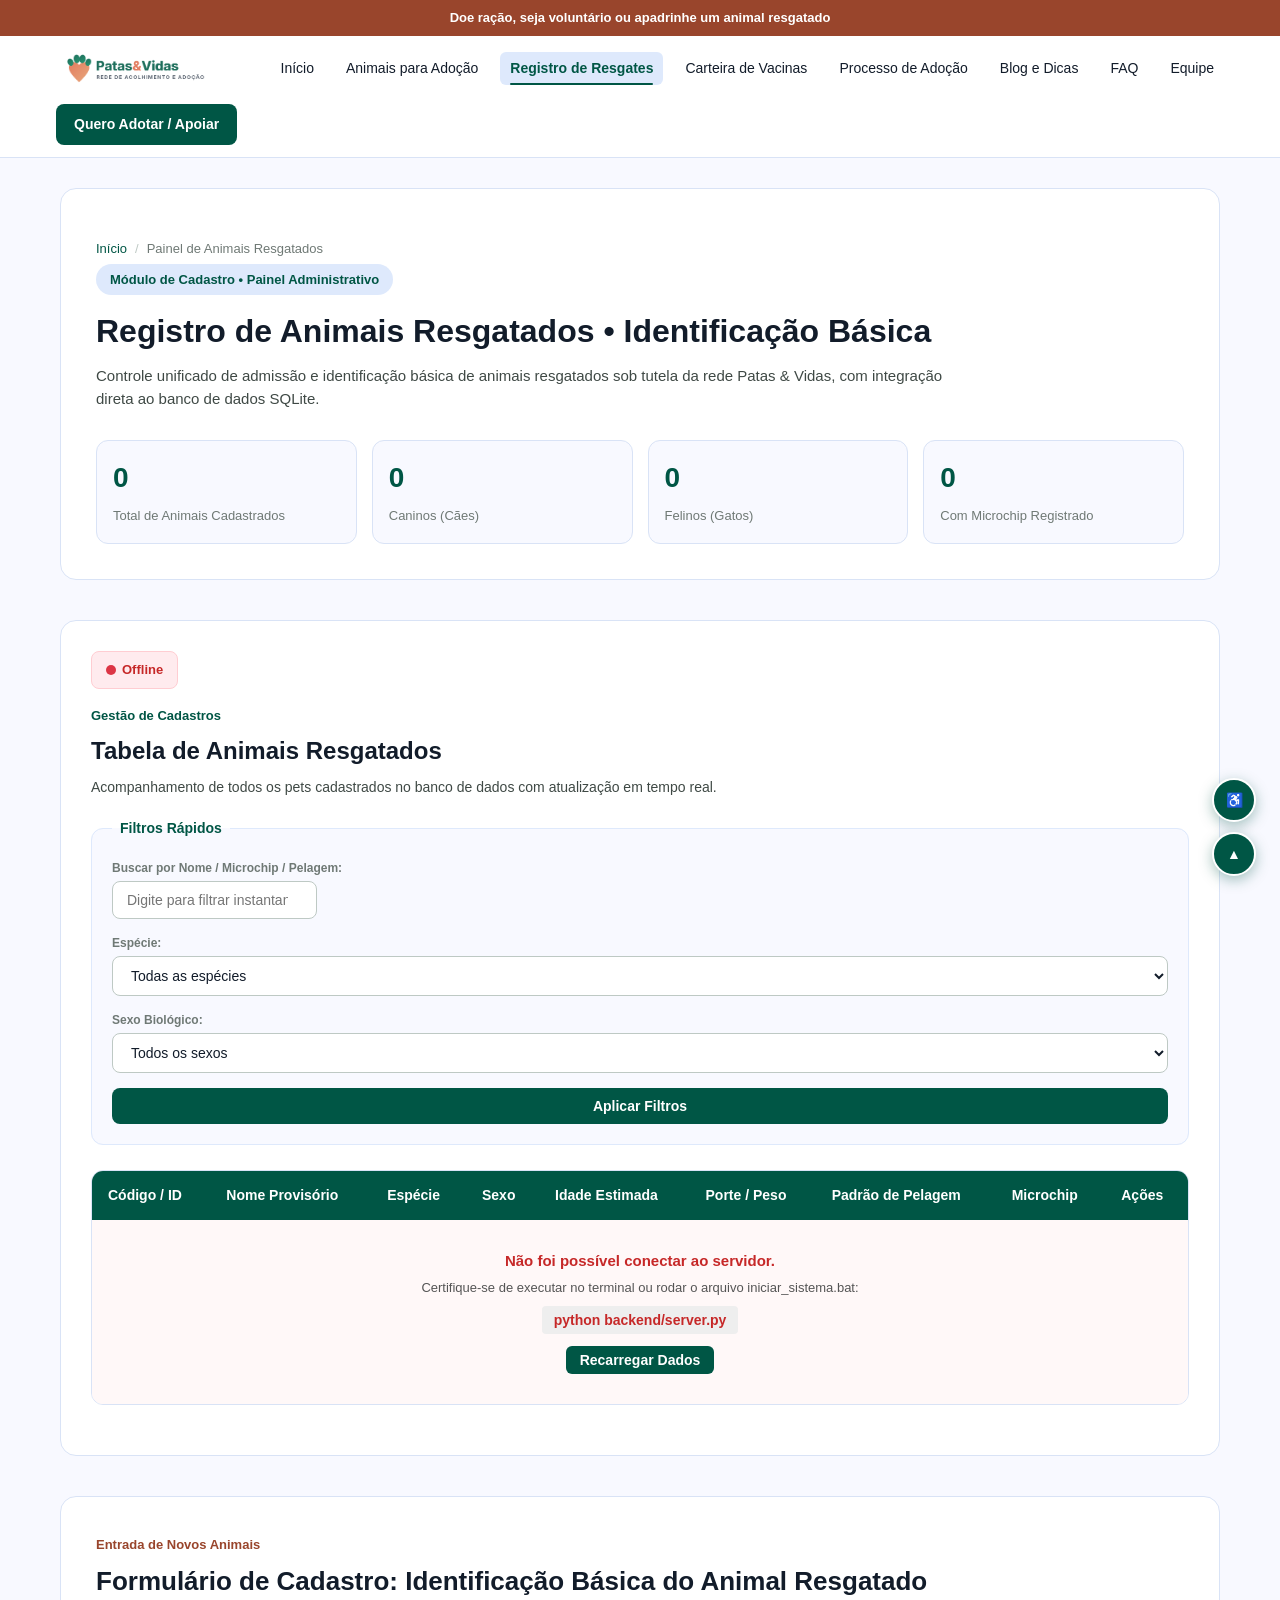
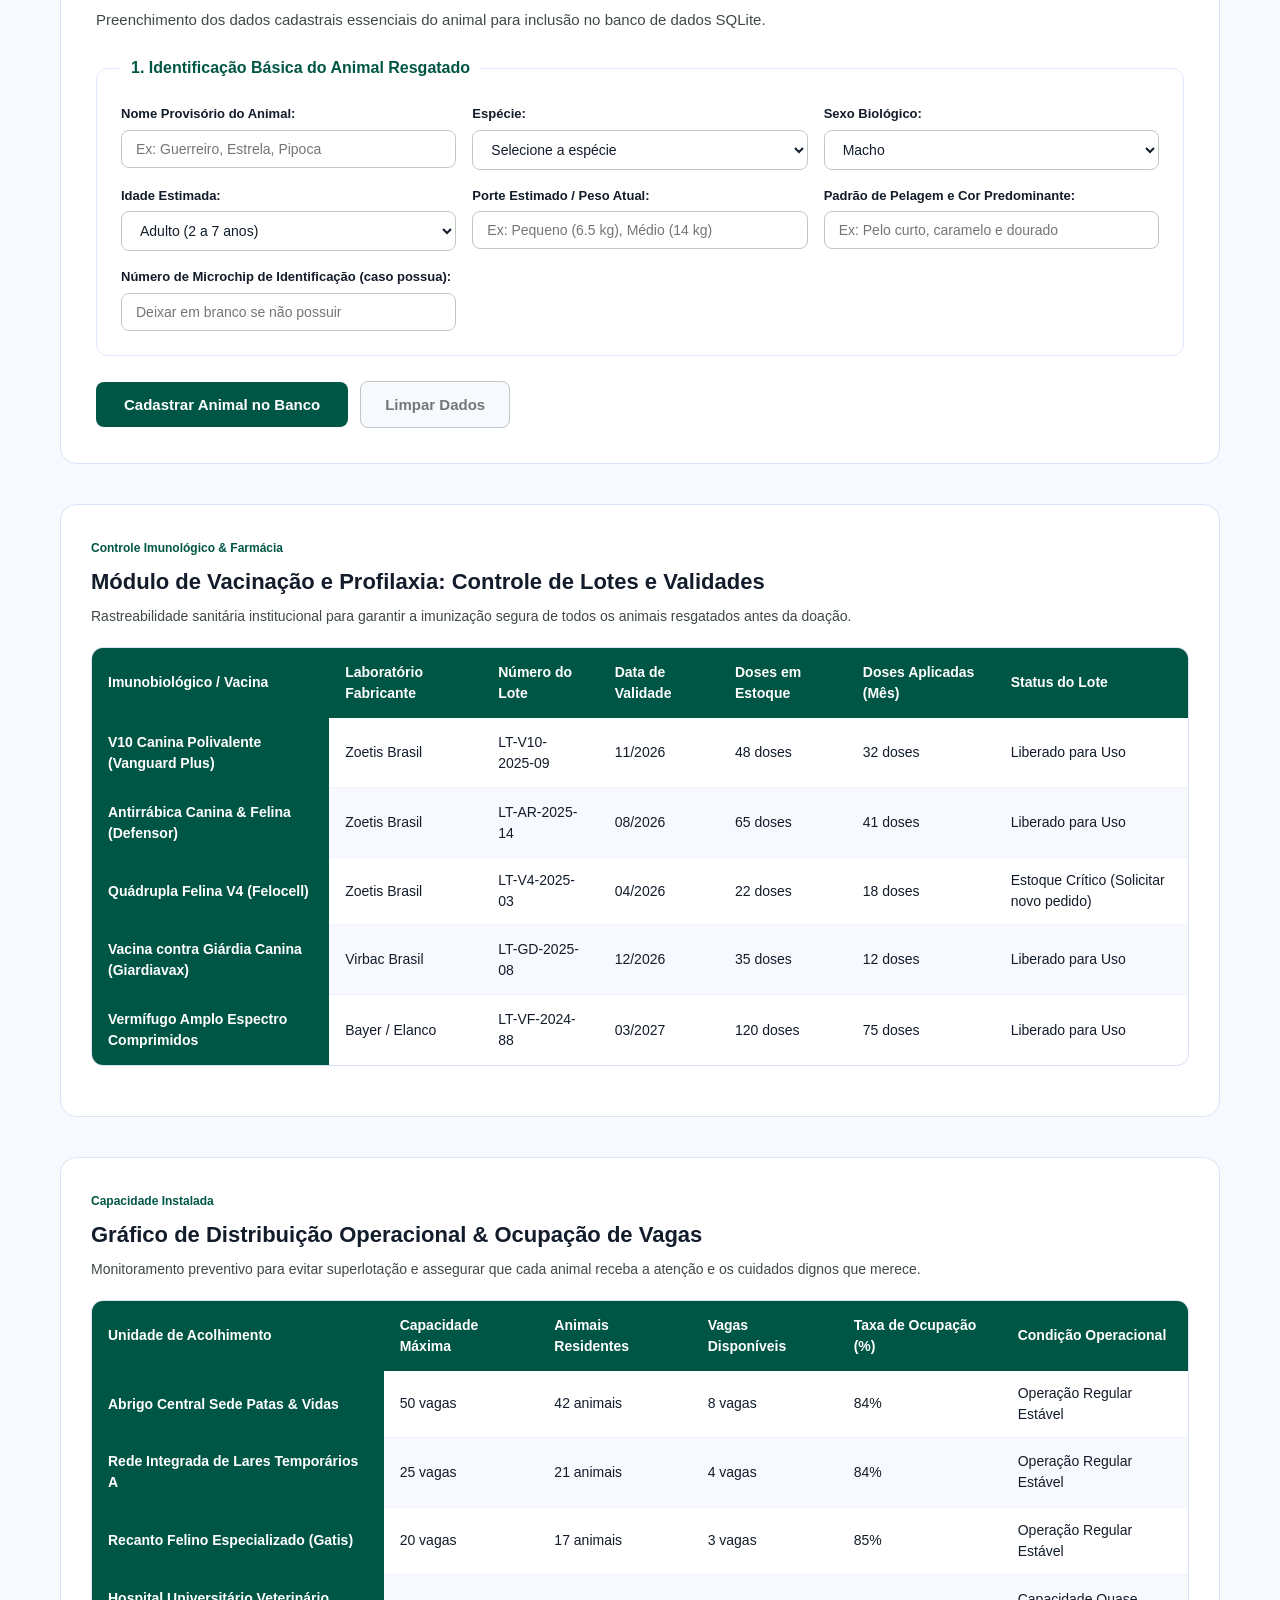
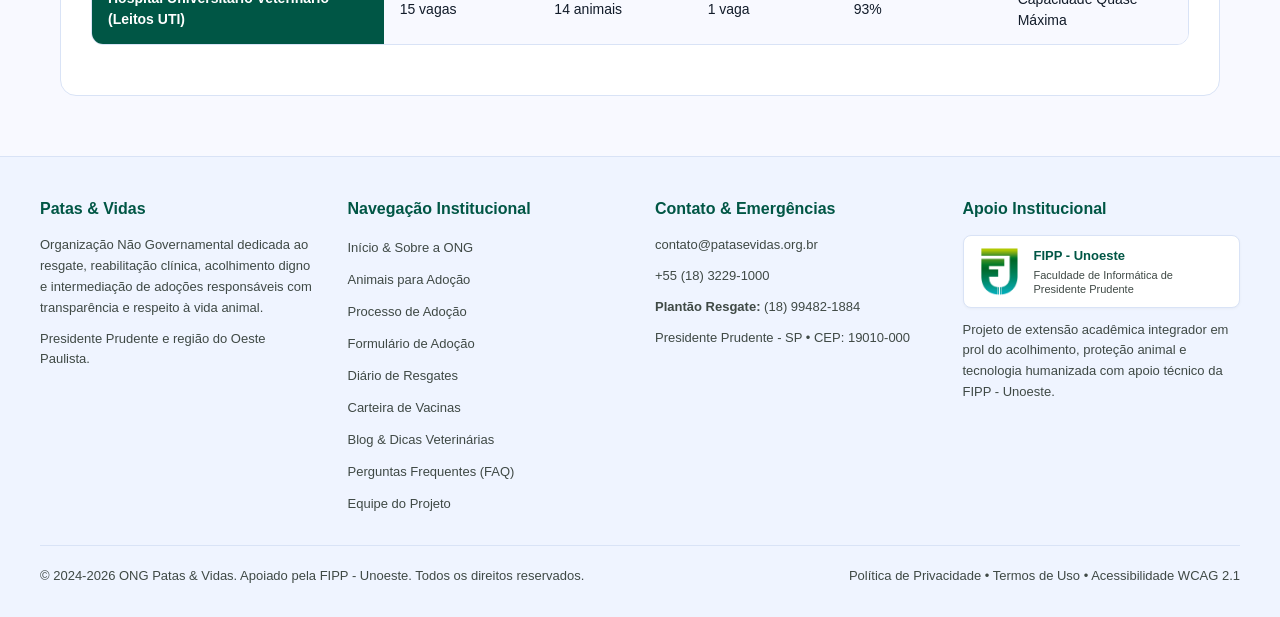
==== commit 1fc08cc6: "fix(ui): exibir apenas 'Online' e 'Offline' no indicador de status do servidor" ====
--- a/frontend/pages/registro.html
+++ b/frontend/pages/registro.html
@@ -69,7 +69,7 @@
         <section class="tabela-controle-animais">
             <div id="status-servidor-info" style="display:inline-flex; align-items:center; border:1px solid #d9e3f6; background:#f8f9ff; padding:8px 14px; border-radius:8px; font-size:13px; margin-bottom:14px;">
                 <span style="display:inline-block; width:10px; height:10px; border-radius:50%; background:#f0ad4e; margin-right:6px;"></span>
-                Conectando ao servidor Flask (http://127.0.0.1:8000)...
+                Conectando...
             </div>
             <br>
             <span>Gestão de Cadastros</span>
